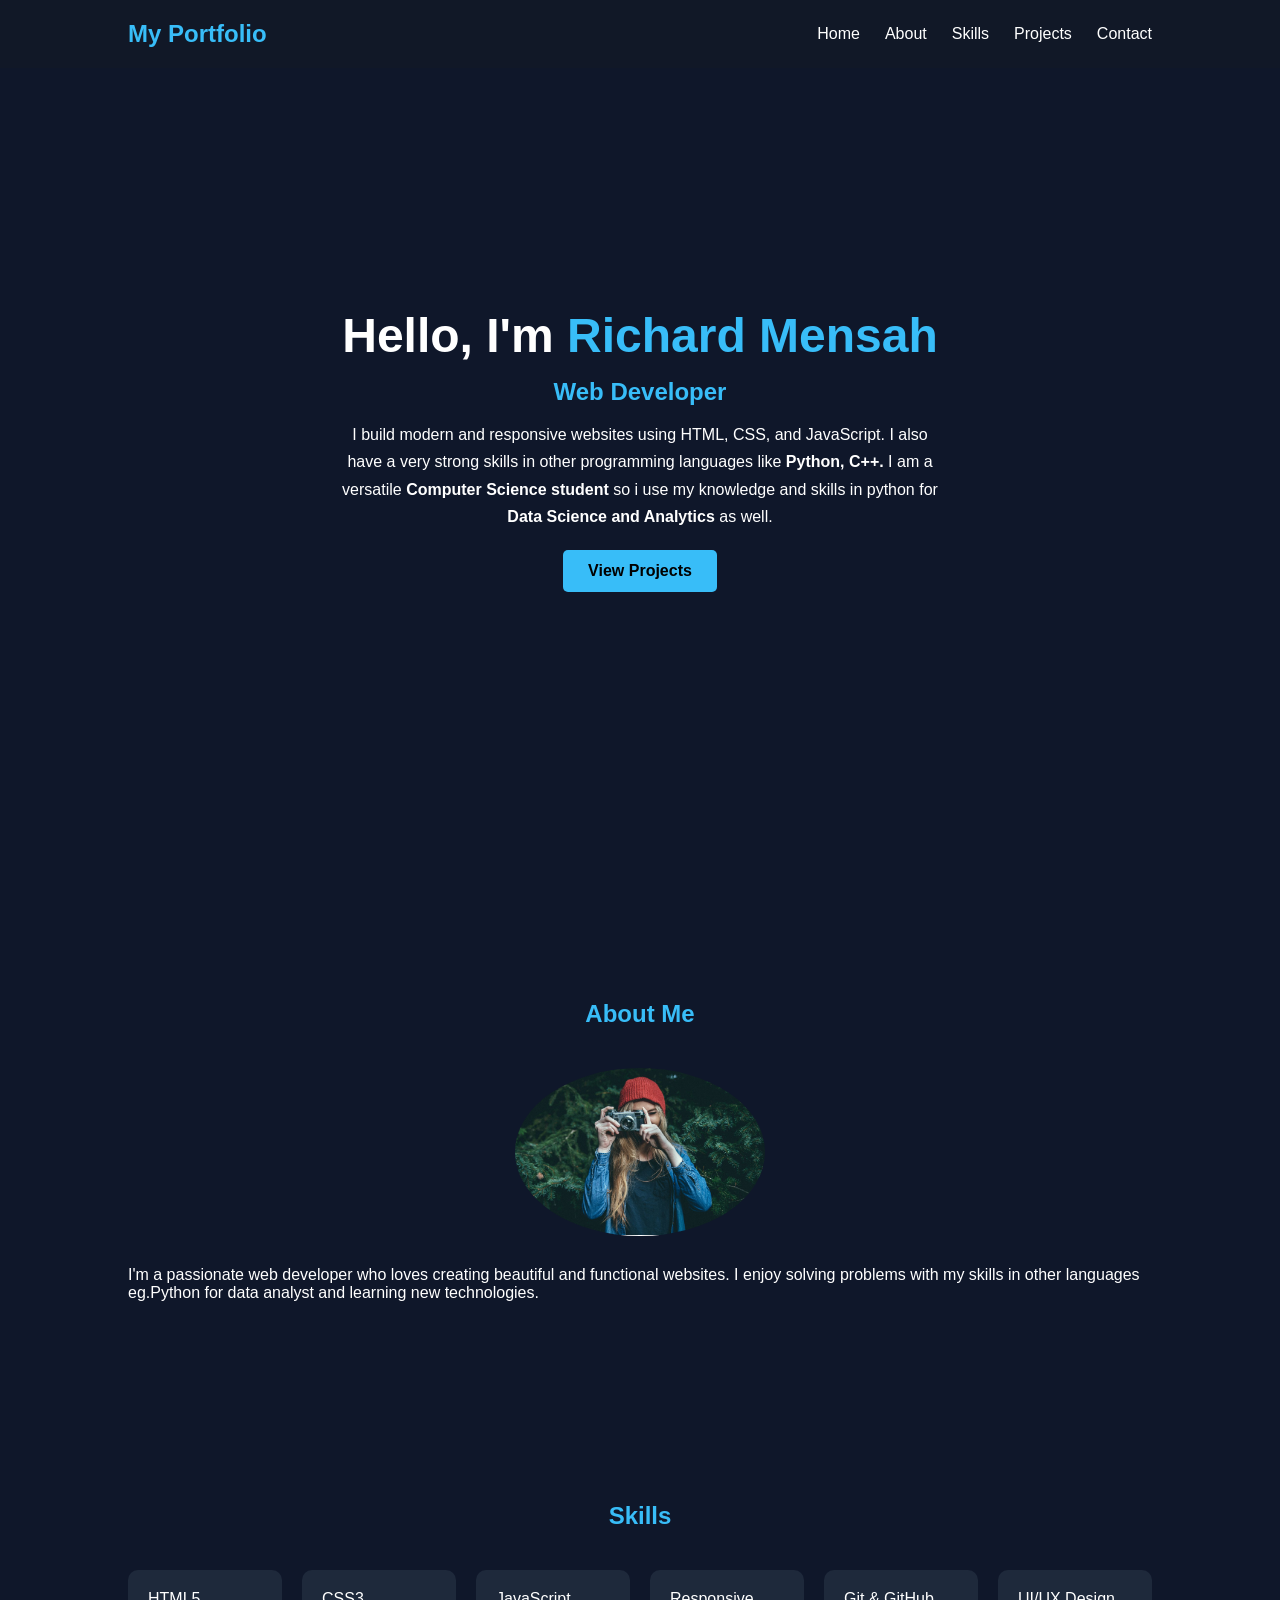
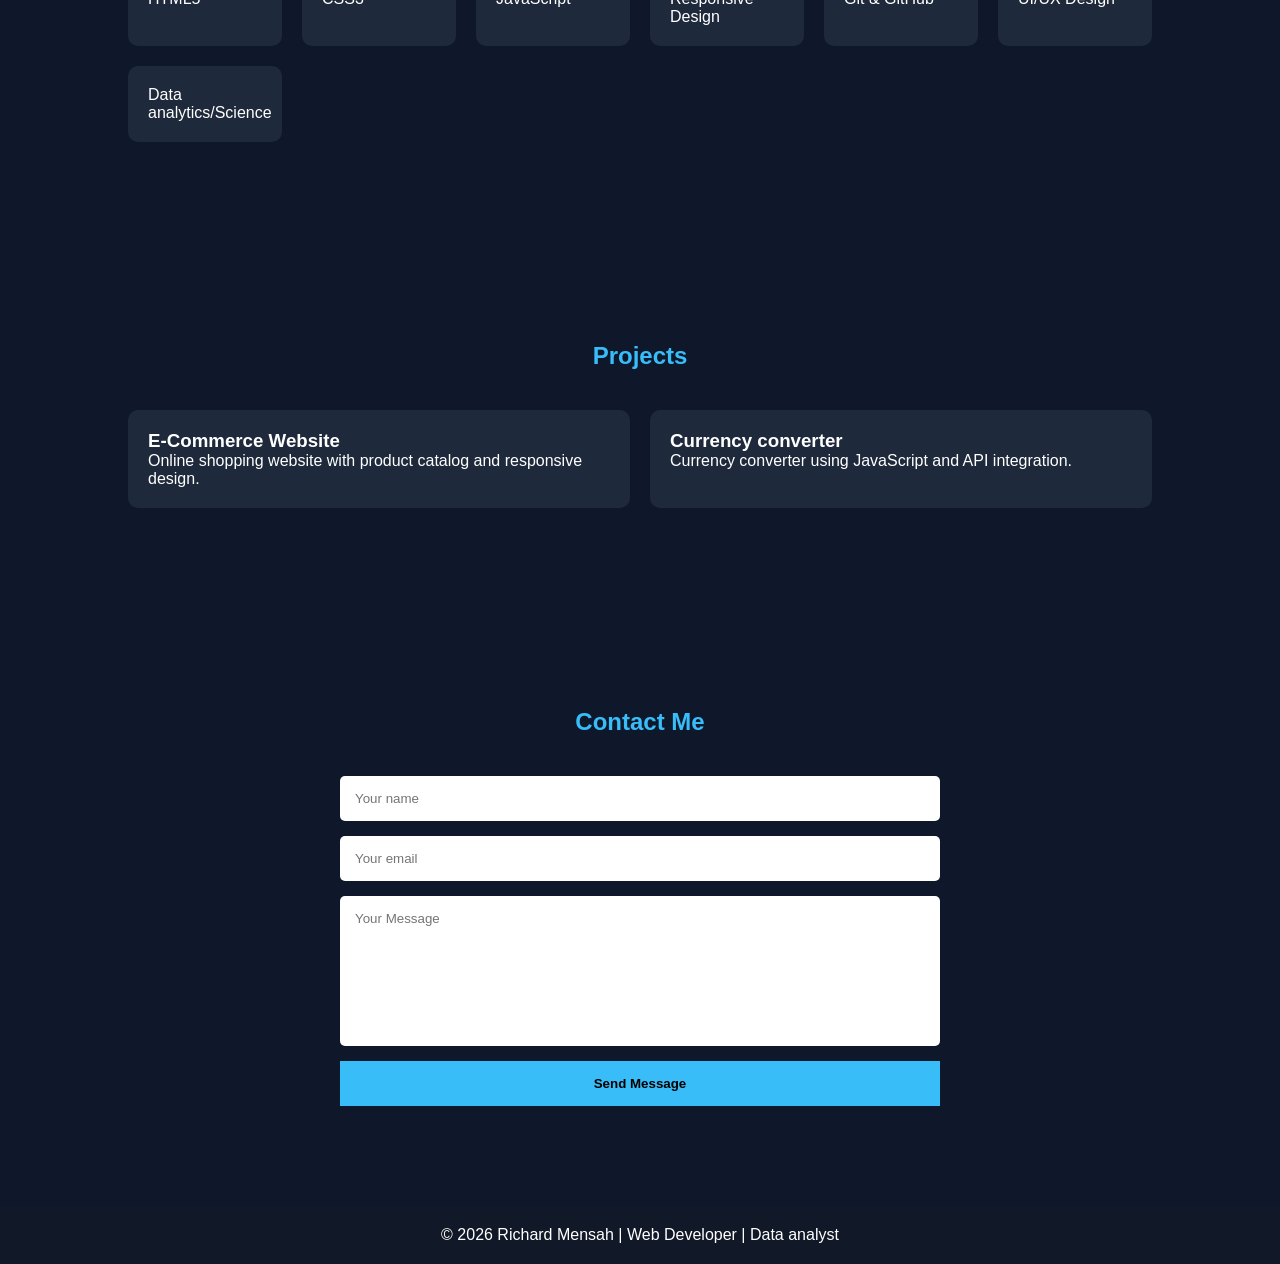
==== index.html @ a192d8e2 "initial commit" ====
<!DOCTYPE html>
<html lang="en">
<head>
    <meta charset="UTF-8">
    <meta name="viewport" content="width=device-width, initial-scale=1.0">
    <title>My Portfolio</title>
    <link rel="stylesheet" href="style.css">
</head>
<body>

    <header>
        <nav>
            <h2 class="logo">My Portfolio</h2>

            <ul>
                <li><a href="#home">Home</a></li>
                <li><a href="#about">About</a></li>
                <li><a href="#skills">Skills</a></li>
                <li><a href="projects/currency converter/currency-converter.html">Projects</a></li>
                <li><a href="#contact">Contact</a></li>
            </ul>
        </nav>
    </header>

    <!-- Hero Section -->
    <section id="home" class="hero">
        <div class="hero-content">
            <h1>Hello, I'm <span>Richard Mensah</span></h1>
            <h2 id="typing"></h2>
            <p>
                I build modern and responsive websites using
                HTML, CSS, and JavaScript.
                I also have a very strong skills in other programming languages like<b> Python, C++.</b>
                I am a versatile <b>Computer Science student</b> so i use my knowledge and skills in python for <b> Data Science and Analytics</b> as well.
            </p>

            <a href="#projects\currency converter\currency-converter.html" class="btn">View Projects</a>
        </div>
    </section>

    <!-- About -->
    <section id="about">
        <h2>About Me</h2>

        <div class="about-content">
            <img src="wilderness.png">

            <p>
                I'm a passionate web developer who loves creating
                beautiful and functional websites. I enjoy solving
                problems with my skills in other languages eg.Python for data analyst and learning new technologies.
            </p>
        </div>
    </section>

    <!-- Skills -->
    <section id="skills">
        <h2>Skills</h2>

        <div class="skills-container">
            <div class="project-card">HTML5</div>
            <div class="project-card">CSS3</div>
            <div class="project-card">JavaScript</div>
            <div class="project-card">Responsive Design</div>
            <div class="project-card">Git & GitHub</div>
            <div class="project-card">UI/UX Design</div>
            <div class="project-card">Data analytics/Science</div>
        </div>
    </section>

    <!-- Projects -->
    <section id="projects">
        <h2>Projects</h2>

        <div class="project-container">

            <div class="project-card">
                <h3>E-Commerce Website</h3>
                <p>
                    Online shopping website with product catalog
                    and responsive design.
                </p>
            </div>

            <div class="project-card">
                <h3>Currency converter</h3>
                <p>
                    Currency converter using JavaScript and API integration.
                </p>

            </div>
    </section>

    <!-- Contact -->
    <section id="contact">
        <h2>Contact Me</h2>

        <form id="contactForm">
            <input type="text" placeholder="Your name" required>

            <input type="email" placeholder="Your email" required>

            <textarea placeholder="Your Message" required></textarea>

            <button type="submit">Send Message</button>
        </form>
    </section>

    <footer>
        <p>© 2026 Richard Mensah | Web Developer | Data analyst</p>
    </footer>

    <script src="script.js"></script>

</body>
</html>
---- style.css ----
*{
    margin:0;
    padding:0;
    box-sizing:border-box;
    scroll-behavior:smooth;
    font-family:Arial, sans-serif;
}

body{
    background:#0f172a;
    color:white;
}

/* Navbar */

header{
    position:fixed;
    width:100%;
    top:0;
    background:#111827;
    z-index:1000;
}

nav{
    display:flex;
    justify-content:space-between;
    align-items:center;
    padding:20px 10%;
}

.logo{
    color:#38bdf8;
}

nav ul{
    display:flex;
    list-style:none;
}

nav ul li{
    margin-left:25px;
}

nav ul li a{
    text-decoration:none;
    color:white;
    transition:.3s;
}

nav ul li a:hover{
    color:#38bdf8;
}

/* Hero */

.hero{
    min-height:100vh;
    display:flex;
    justify-content:center;
    align-items:center;
    text-align:center;
    padding:0 20px;
}

.hero h1{
    font-size:3rem;
}

.hero h1 span{
    color:#38bdf8;
}

.hero h2{
    margin:15px 0;
    color:#38bdf8;
}

.hero p{
    max-width:600px;
    margin:auto;
    line-height:1.7;
}

.btn{
    display:inline-block;
    margin-top:20px;
    background:#38bdf8;
    color:black;
    padding:12px 25px;
    border-radius:5px;
    text-decoration:none;
    font-weight:bold;
}

/* Sections */

section{
    padding:100px 10%;
}

section h2{
    text-align:center;
    margin-bottom:40px;
    color:#38bdf8;
}

/* About */

.about-content{
    display:flex;
    gap:30px;
    align-items:center;
    justify-content:center;
    flex-wrap:wrap;
}

.about-content img{
    border-radius:50%;
    width:250px;
}

/* Skills */

.skills-container{
    display:grid;
    grid-template-columns:repeat(auto-fit,minmax(150px,1fr));
    gap:20px;
}

.skill{
    background:#1e293b;
    padding:20px;
    text-align:center;
    border-radius:10px;
}

/* Projects */

.project-container{
    display:grid;
    grid-template-columns:repeat(auto-fit,minmax(250px,1fr));
    gap:20px;
}

.project-card{
    background:#1e293b;
    padding:20px;
    border-radius:10px;
    transition:.3s;
}

.project-card:hover{
    transform:translateY(-8px);
}

/* Contact */

form{
    max-width:600px;
    margin:auto;
    display:flex;
    flex-direction:column;
    gap:15px;
}

input,
textarea{
    padding:15px;
    border:none;
    border-radius:5px;
}

textarea{
    resize:none;
    height:150px;
}

button{
    background:#38bdf8;
    border:none;
    padding:15px;
    font-weight:bold;
    cursor:pointer;
}

/* Footer */

footer{
    text-align:center;
    padding:20px;
    background:#111827;
}

/* Responsive */

@media(max-width:768px){

    nav{
        flex-direction:column;
    }

    nav ul{
        margin-top:15px;
    }

    .hero h1{
        font-size:2.2rem;
    }
}
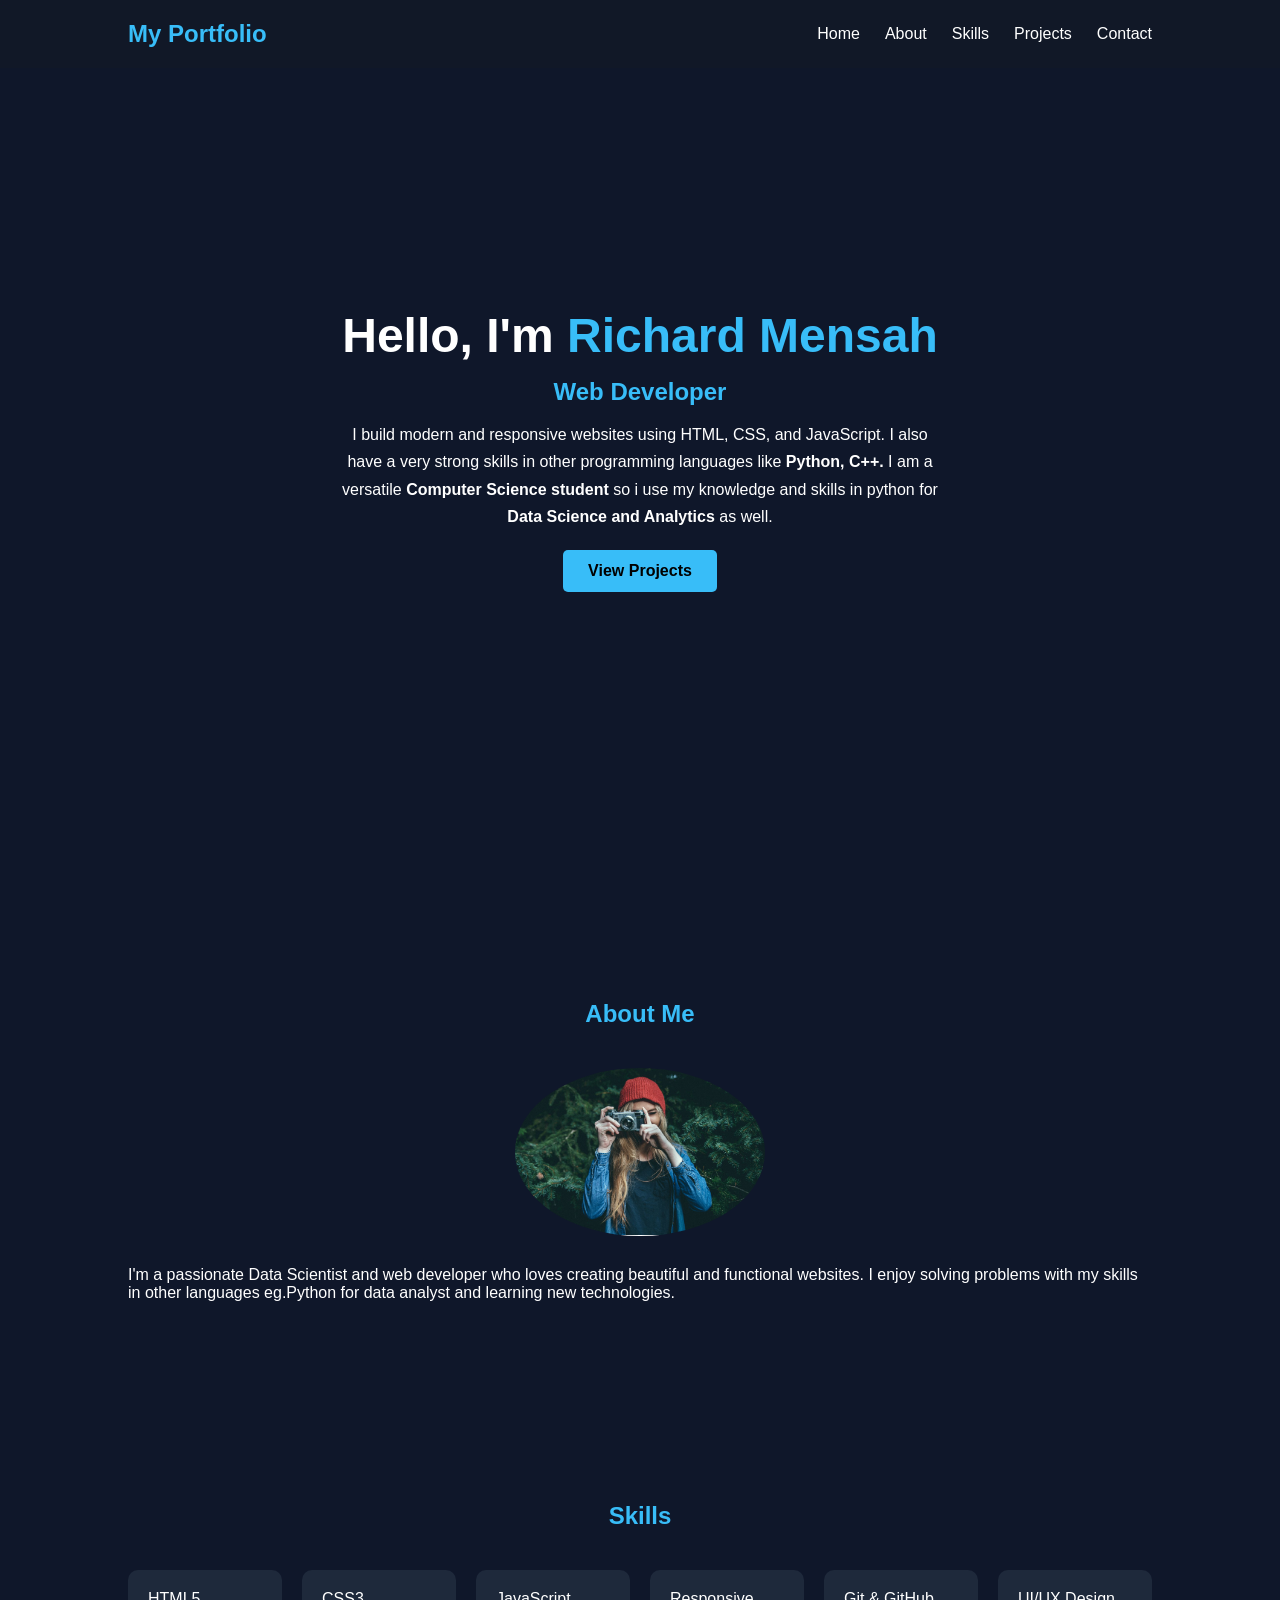
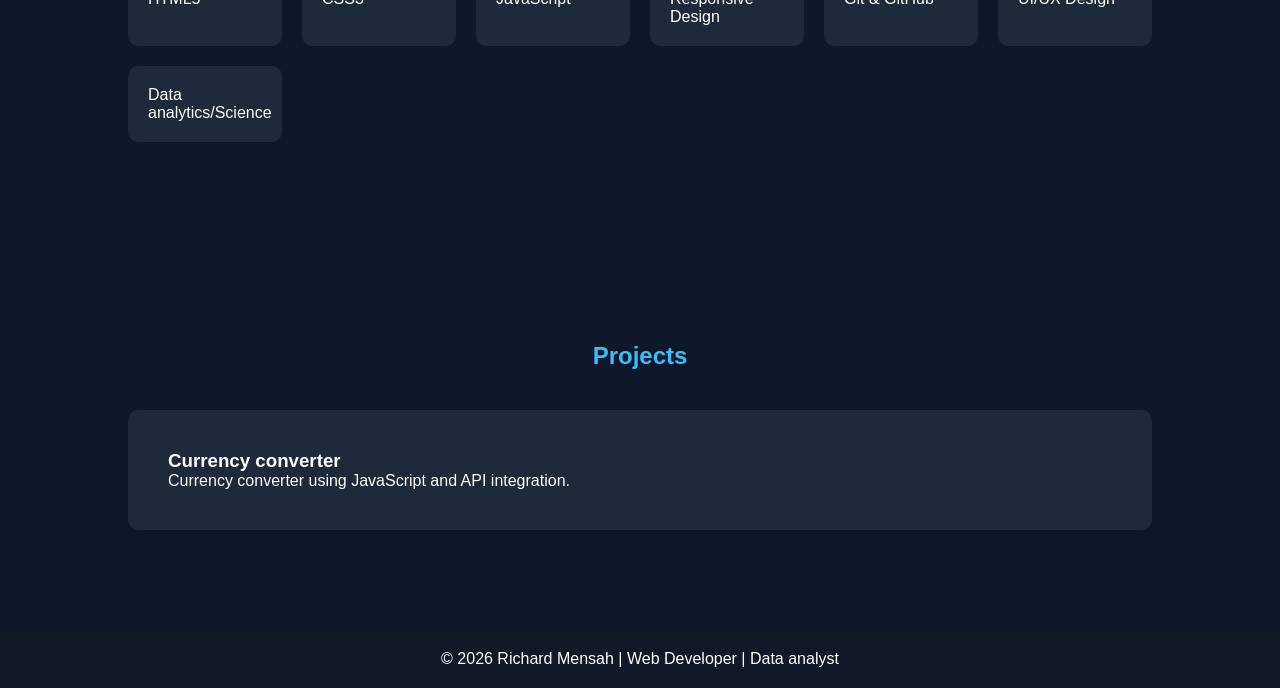
==== commit 7d425adf: "Update index.html" ====
--- a/index.html
+++ b/index.html
@@ -46,7 +46,7 @@
             <img src="wilderness.png">
 
             <p>
-                I'm a passionate web developer who loves creating
+                I'm a passionate Data Scientist and web developer  who loves creating
                 beautiful and functional websites. I enjoy solving
                 problems with my skills in other languages eg.Python for data analyst and learning new technologies.
             </p>
@@ -75,12 +75,6 @@
         <div class="project-container">
 
             <div class="project-card">
-                <h3>E-Commerce Website</h3>
-                <p>
-                    Online shopping website with product catalog
-                    and responsive design.
-                </p>
-            </div>
 
             <div class="project-card">
                 <h3>Currency converter</h3>
@@ -91,21 +85,6 @@
             </div>
     </section>
 
-    <!-- Contact -->
-    <section id="contact">
-        <h2>Contact Me</h2>
-
-        <form id="contactForm">
-            <input type="text" placeholder="Your name" required>
-
-            <input type="email" placeholder="Your email" required>
-
-            <textarea placeholder="Your Message" required></textarea>
-
-            <button type="submit">Send Message</button>
-        </form>
-    </section>
-
     <footer>
         <p>© 2026 Richard Mensah | Web Developer | Data analyst</p>
     </footer>
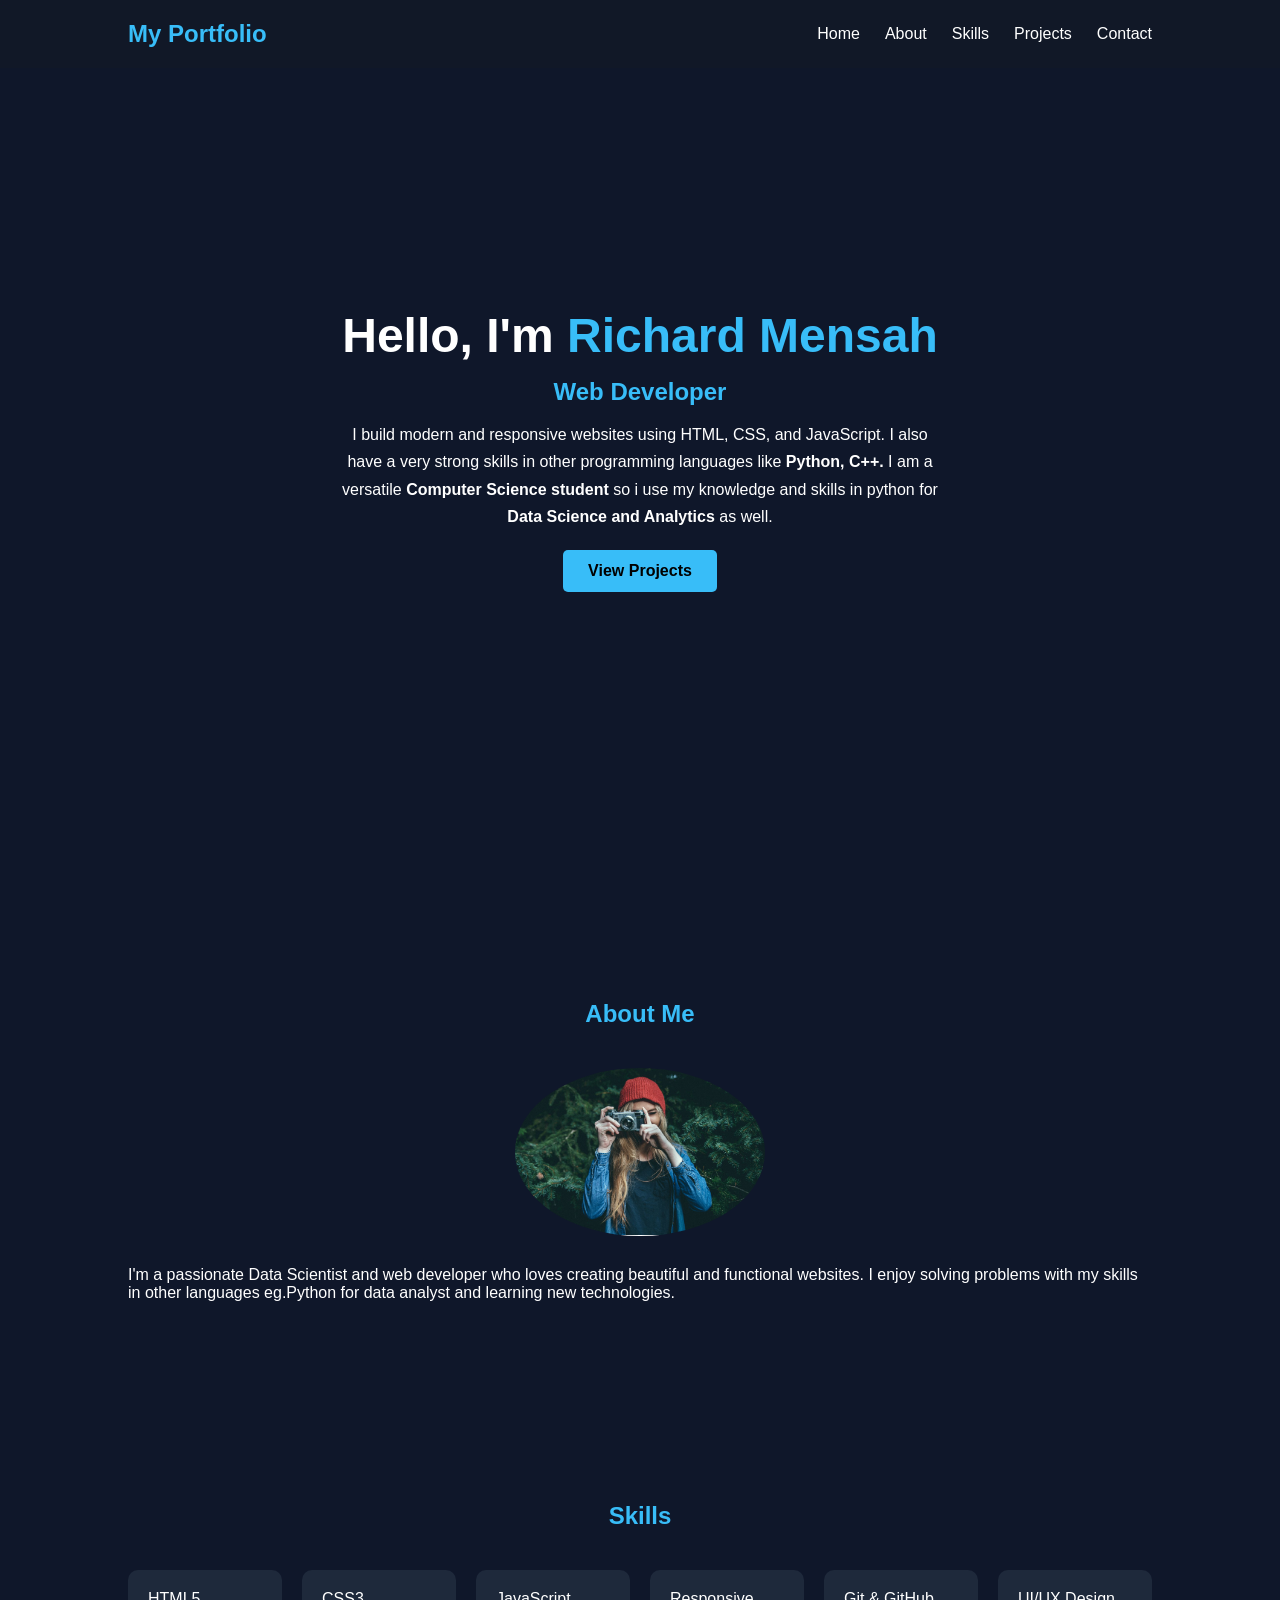
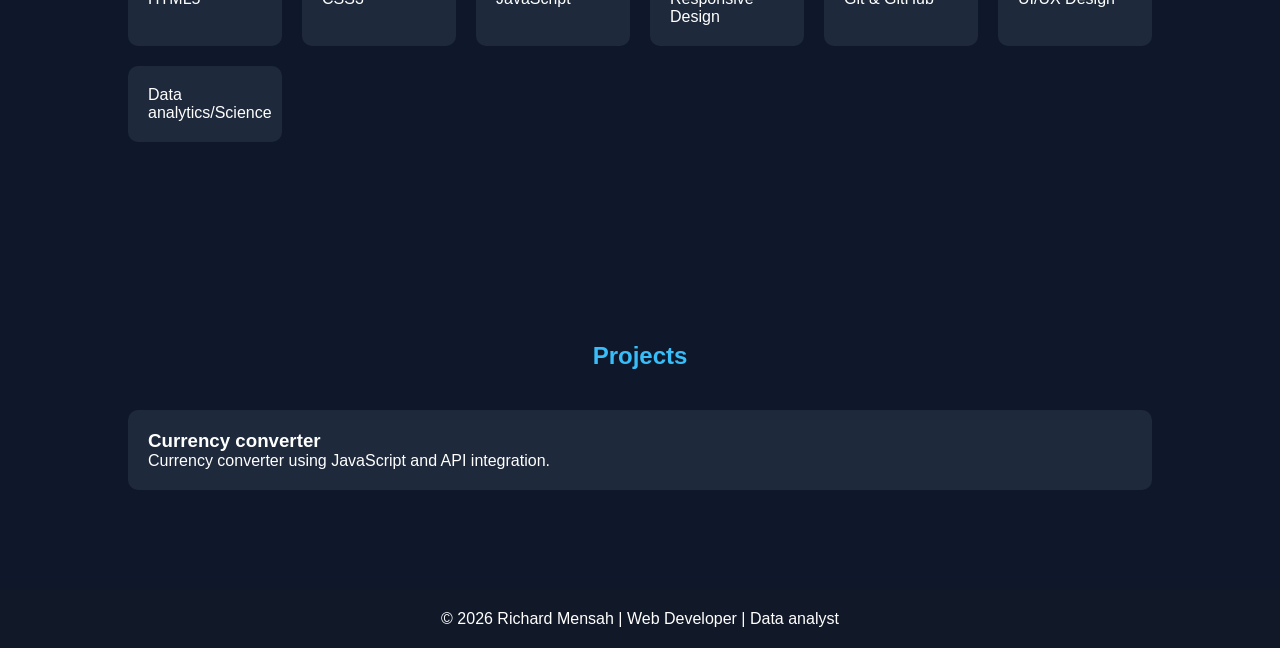
==== commit ecd988b0: "Update index.html" ====
--- a/index.html
+++ b/index.html
@@ -75,8 +75,6 @@
         <div class="project-container">
 
             <div class="project-card">
-
-            <div class="project-card">
                 <h3>Currency converter</h3>
                 <p>
                     Currency converter using JavaScript and API integration.
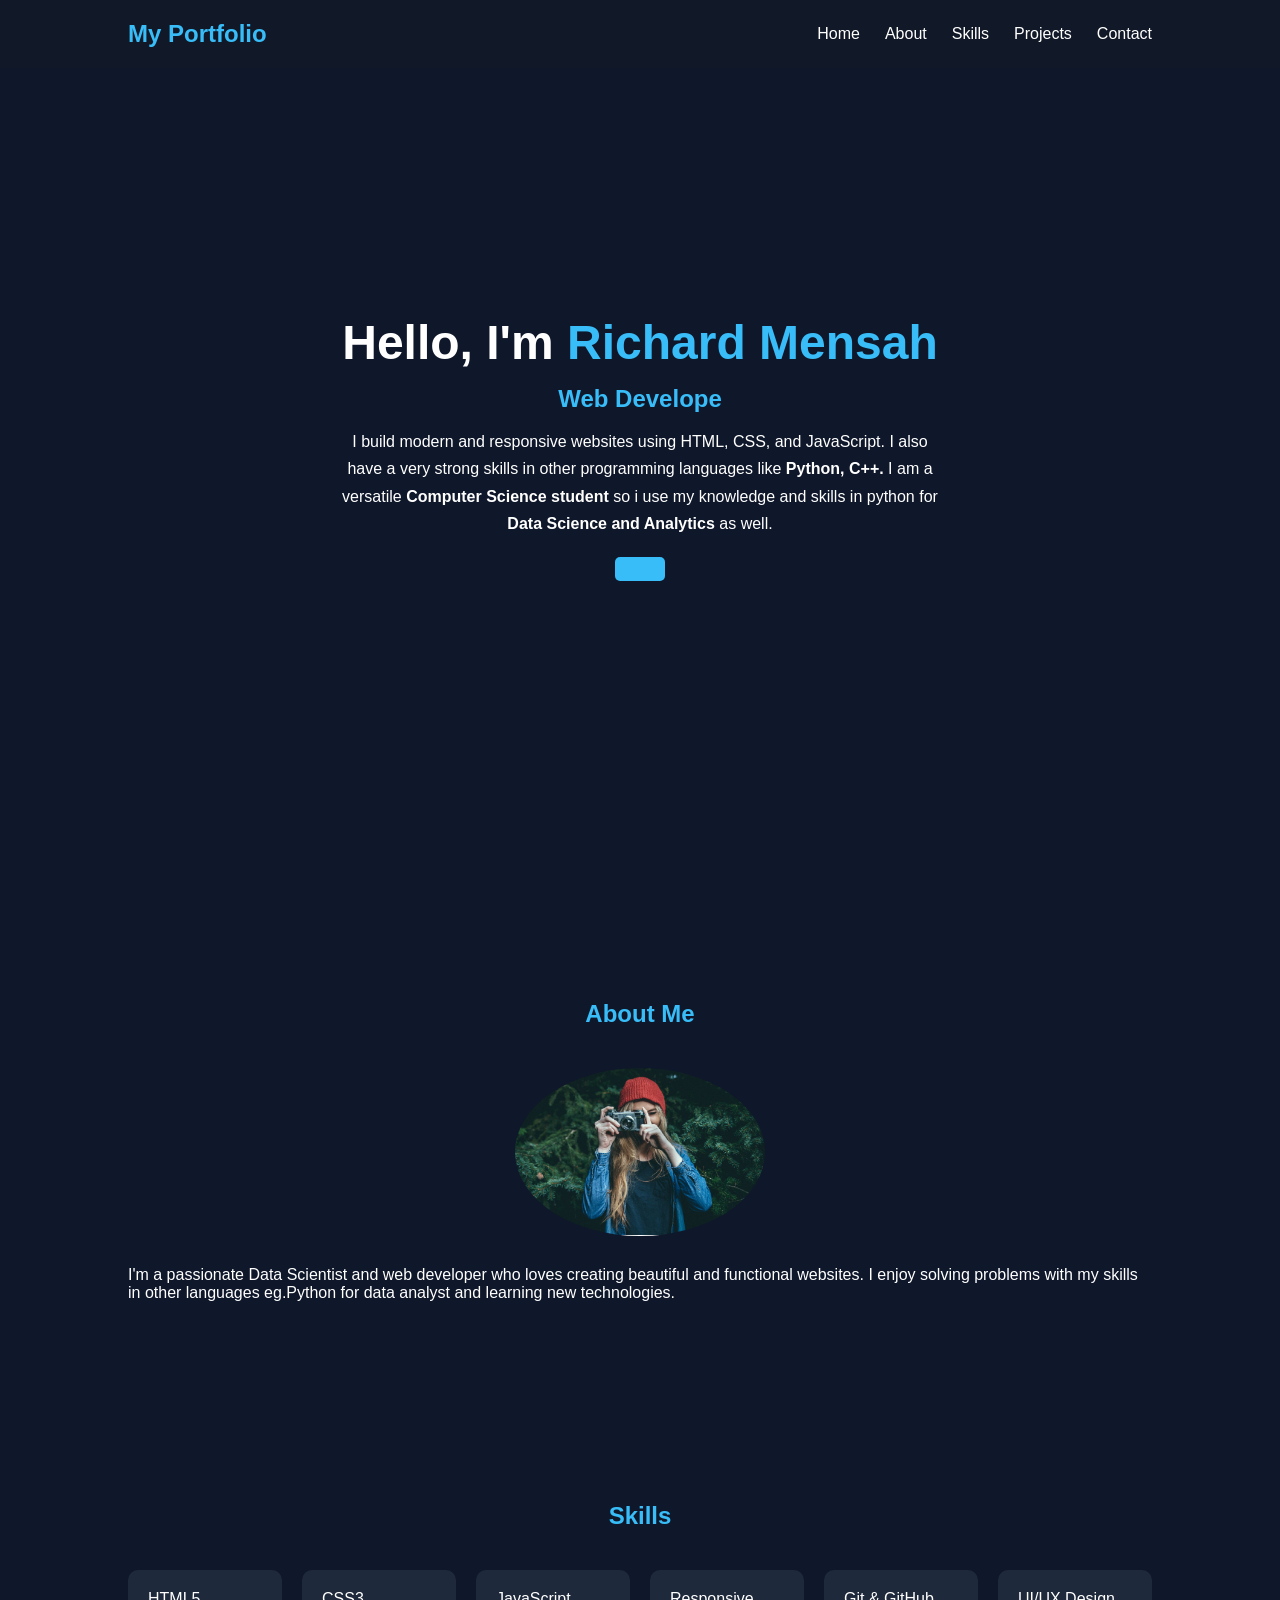
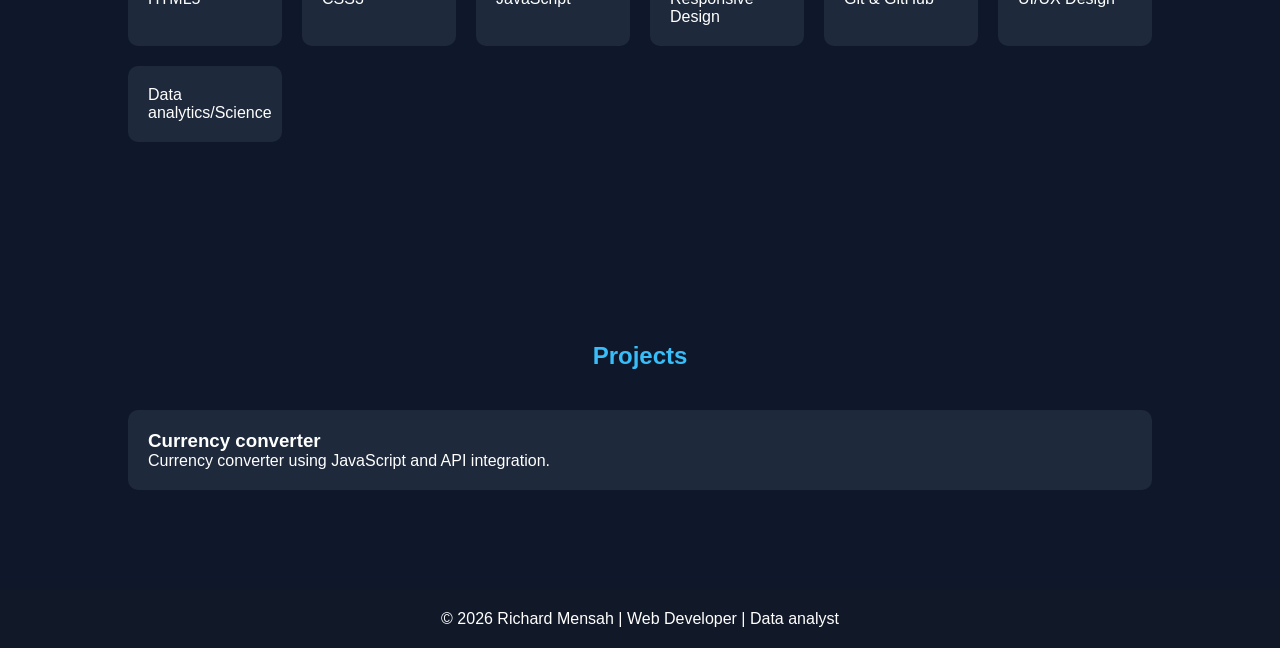
==== commit 38ac4f0a: "Update index.html" ====
--- a/index.html
+++ b/index.html
@@ -34,7 +34,7 @@
                 I am a versatile <b>Computer Science student</b> so i use my knowledge and skills in python for <b> Data Science and Analytics</b> as well.
             </p>
 
-            <a href="#projects\currency converter\currency-converter.html" class="btn">View Projects</a>
+            <a href="#projects\currency converter\currency-converter.html" class="btn"></a>
         </div>
     </section>
 
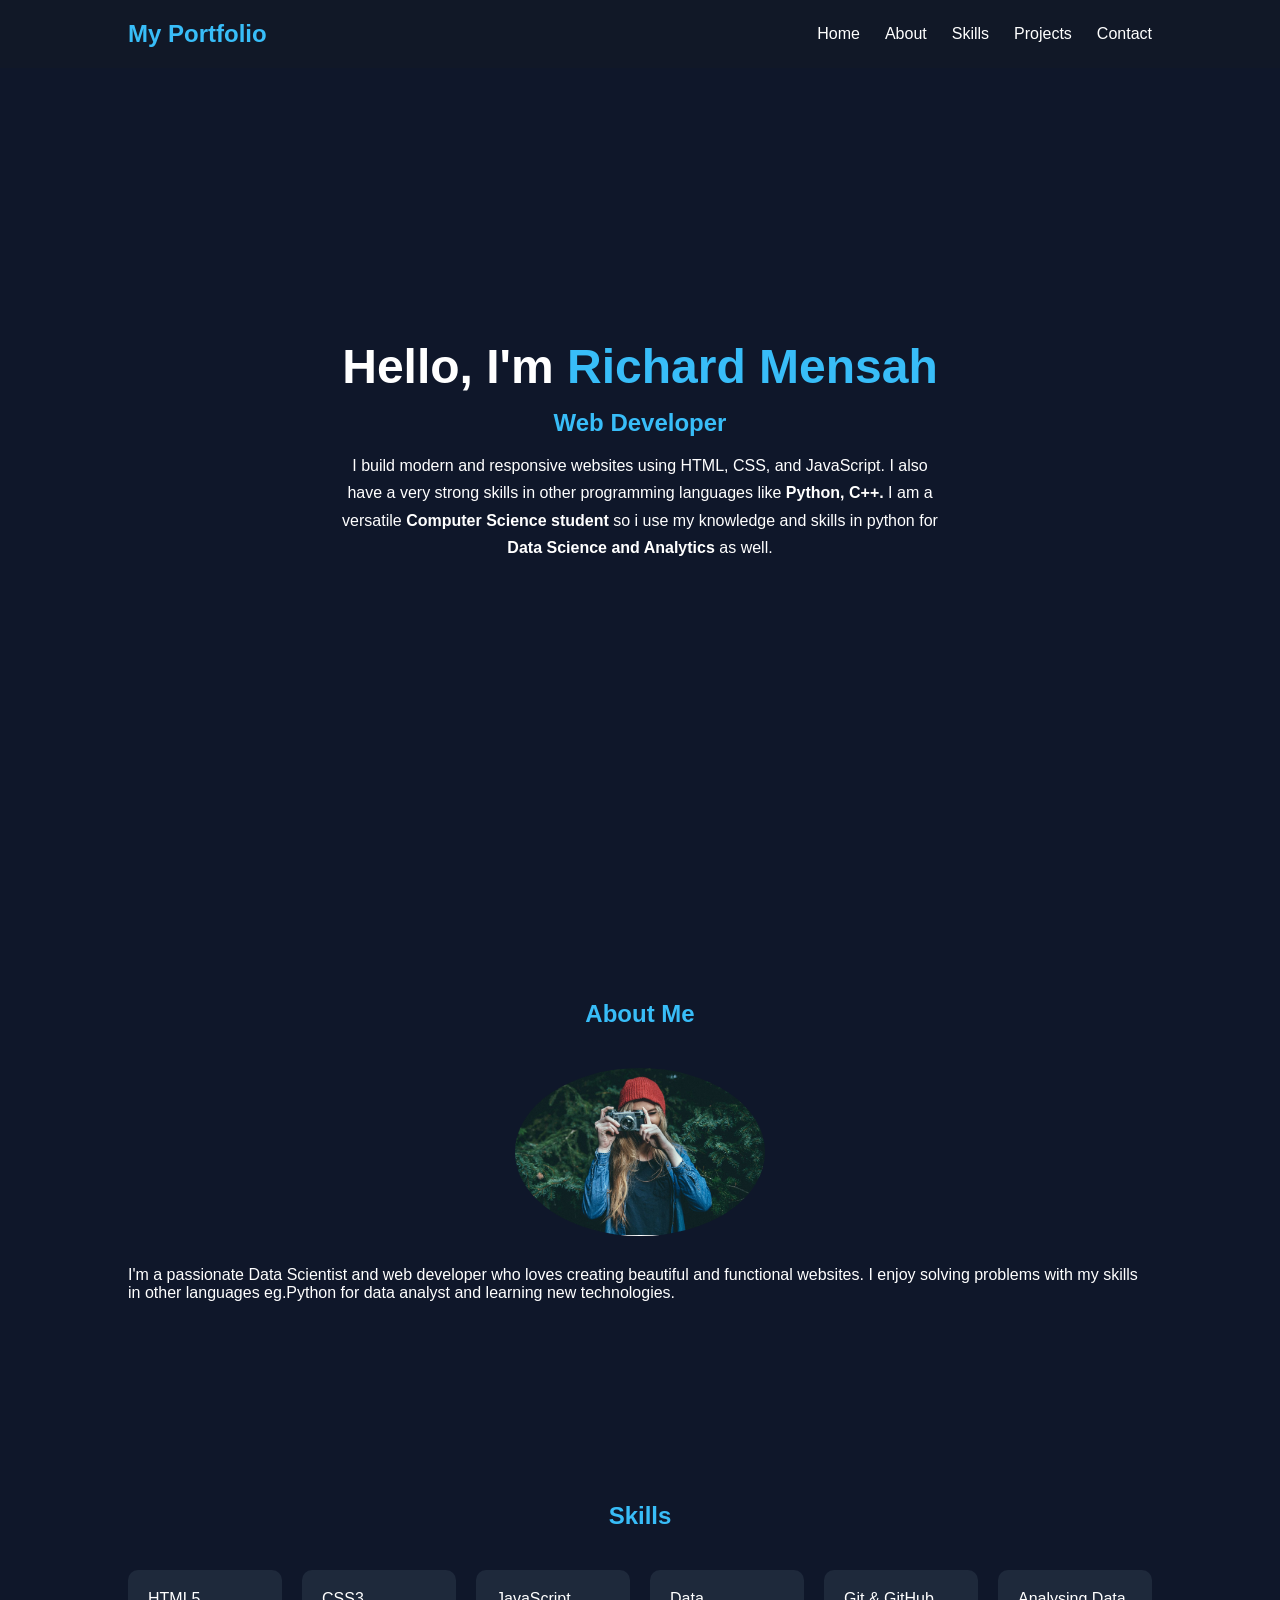
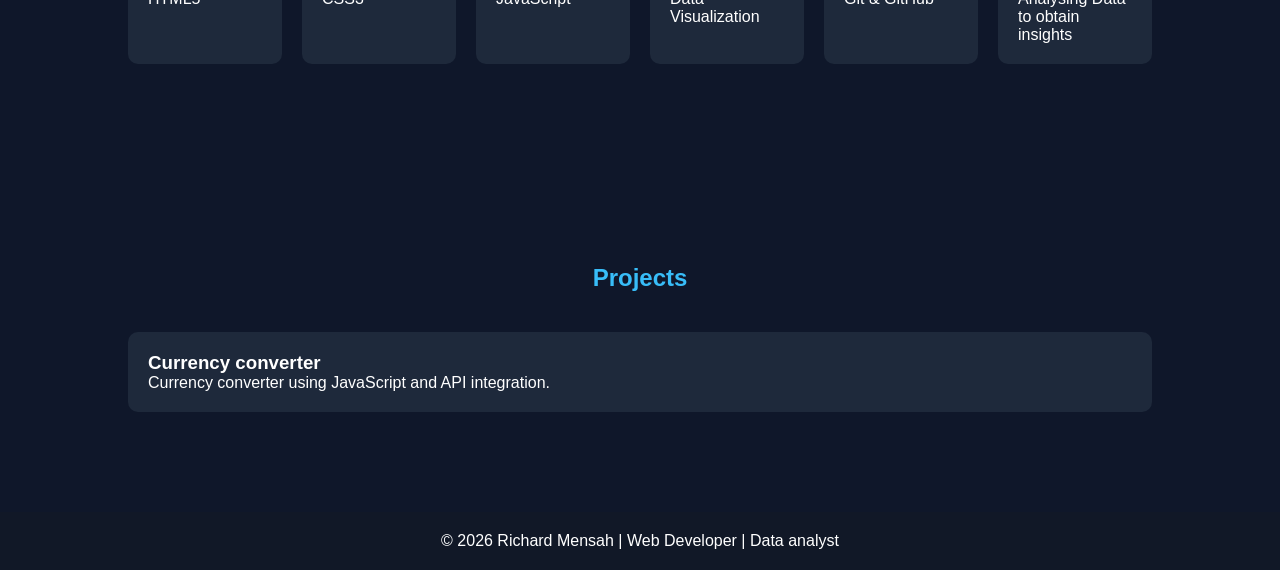
==== commit 0994e7fc: "Update index.html" ====
--- a/index.html
+++ b/index.html
@@ -33,8 +33,6 @@
                 I also have a very strong skills in other programming languages like<b> Python, C++.</b>
                 I am a versatile <b>Computer Science student</b> so i use my knowledge and skills in python for <b> Data Science and Analytics</b> as well.
             </p>
-
-            <a href="#projects\currency converter\currency-converter.html" class="btn"></a>
         </div>
     </section>
 
@@ -61,10 +59,9 @@
             <div class="project-card">HTML5</div>
             <div class="project-card">CSS3</div>
             <div class="project-card">JavaScript</div>
-            <div class="project-card">Responsive Design</div>
+            <div class="project-card">Data Visualization</div>
             <div class="project-card">Git & GitHub</div>
-            <div class="project-card">UI/UX Design</div>
-            <div class="project-card">Data analytics/Science</div>
+            <div class="project-card">Analysing Data to obtain insights</div>
         </div>
     </section>
 
